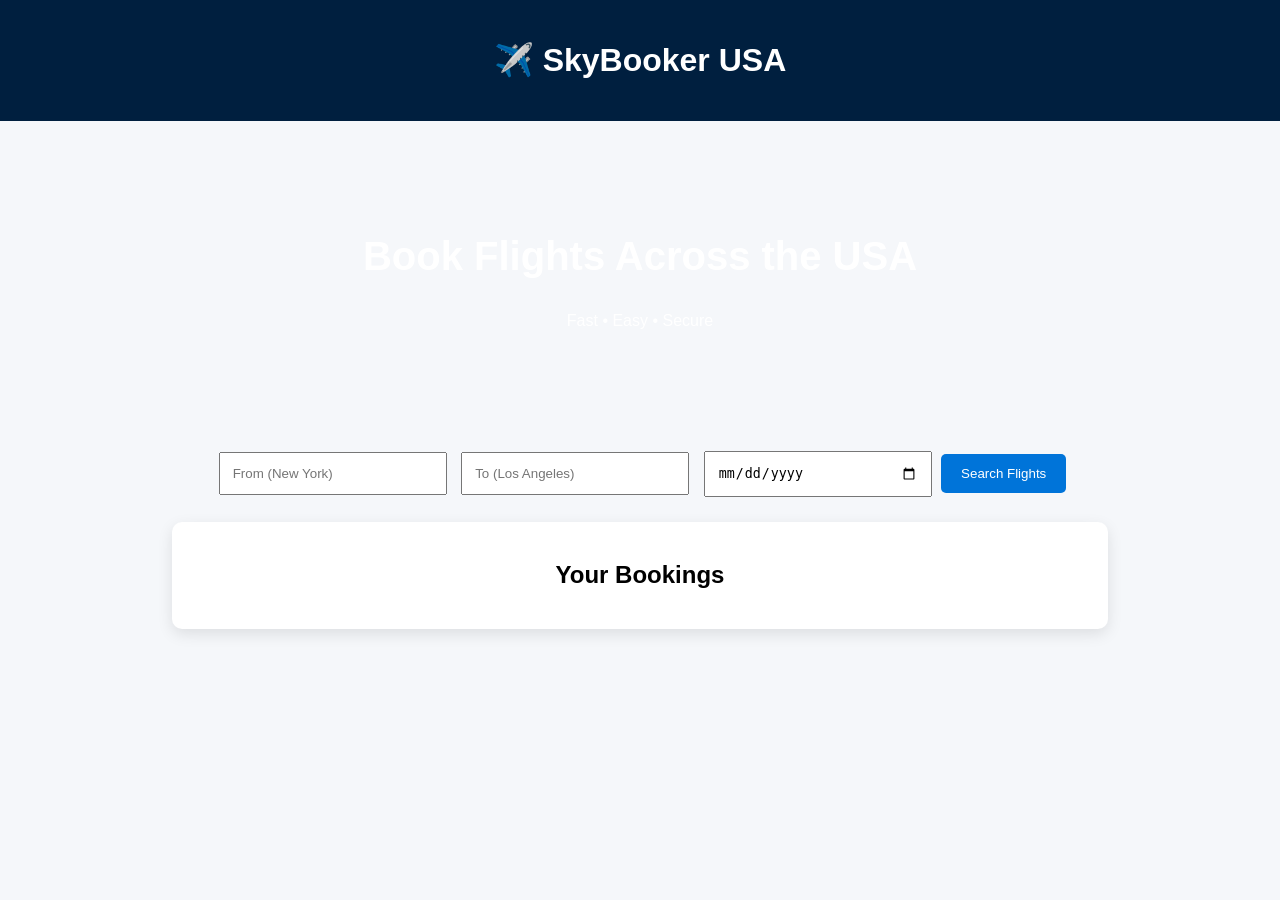
==== index.html @ da693d9b "chore: add validation, masking, history, inline errors" ====
<!DOCTYPE html>
<html lang="en">
<head>
    <meta charset="UTF-8">
    <meta name="viewport" content="width=device-width, initial-scale=1.0">
    <title>SkyBooker USA</title>
    <link rel="stylesheet" href="style.css">
</head>
<body>

<header>
    <h1>✈️ SkyBooker USA</h1>
</header>

<!-- HERO -->
<section class="hero">
    <h2>Book Flights Across the USA</h2>
    <p>Fast • Easy • Secure</p>
</section>

<!-- SEARCH -->
<section class="search-box">
    <input type="text" id="from" placeholder="From (New York)">
    <input type="text" id="to" placeholder="To (Los Angeles)">
    <input type="date" id="date">
    <button id="searchBtn">Search Flights</button>
</section>

<!-- RESULTS -->
<section id="results"></section>

<!-- BOOKING -->
<section id="bookingSection" class="card hidden">
    <h2>Passenger Details</h2>
    <input type="text" id="name" placeholder="Full Name">
    <input type="email" id="email" placeholder="Email">
    <div class="error" id="err-name"></div>
    <div class="error" id="err-email"></div>
    <p id="selectedFlight"></p>
    <button id="continueBtn">Continue</button>
</section>

<!-- PAYMENT -->
<section id="paymentSection" class="card hidden">
    <h2>Payment</h2>
    <input type="text" id="cardName" placeholder="Name on Card">
    <div class="error" id="err-cardName"></div>
    <input type="text" id="cardNumber" placeholder="Card Number" inputmode="numeric" maxlength="19">
    <div class="error" id="err-cardNumber"></div>
    <input type="text" id="cardExpiry" placeholder="MM/YY" inputmode="numeric" maxlength="5">
    <div class="error" id="err-cardExpiry"></div>
    <input type="text" id="cardCvv" placeholder="CVV" inputmode="numeric" maxlength="4">
    <div class="error" id="err-cardCvv"></div>
    <button id="payBtn">Pay Now</button>
</section>

<!-- HISTORY -->
<section id="history" class="card">
    <h2>Your Bookings</h2>
    <div id="historyList"></div>
</section>

<script src="script.js"></script>
</body>
</html>
---- style.css ----
body {
    margin: 0;
    font-family: Arial, sans-serif;
    background: #f5f7fa;
}

/* HEADER */
header {
    background: #001f3f;
    color: white;
    padding: 20px;
    text-align: center;
}

/* HERO */
.hero {
    background: url('https://images.unsplash.com/photo-1504198458649-3128b932f49b') no-repeat center/cover;
    color: white;
    text-align: center;
    padding: 80px 20px;
}

.hero h2 {
    font-size: 40px;
}

/* SEARCH */
.search-box {
    text-align: center;
    margin: 20px;
}

.search-box input {
    padding: 12px;
    margin: 5px;
    width: 200px;
}

button {
    padding: 12px 20px;
    background: #0074D9;
    color: white;
    border: none;
    cursor: pointer;
    border-radius: 5px;
}

button:hover {
    background: #005fa3;
}

/* CARD SECTIONS */
.card {
    background: white;
    width: 70%;
    margin: 20px auto;
    padding: 20px;
    border-radius: 10px;
    box-shadow: 0 5px 15px rgba(0,0,0,0.1);
    text-align: center;
}

/* FLIGHT */
.flight {
    background: #fff;
    padding: 15px;
    margin: 10px;
    border-left: 5px solid #0074D9;
    border-radius: 5px;
}

/* HIDDEN */
.hidden {
    display: none;
}

/* Form error messages */
.error {
    color: #c0392b;
    font-size: 13px;
    margin-top: 6px;
    min-height: 18px;
}

.small-btn {
    padding: 6px 10px;
    font-size: 13px;
}

.muted {
    color: #666;
    font-size: 14px;
}
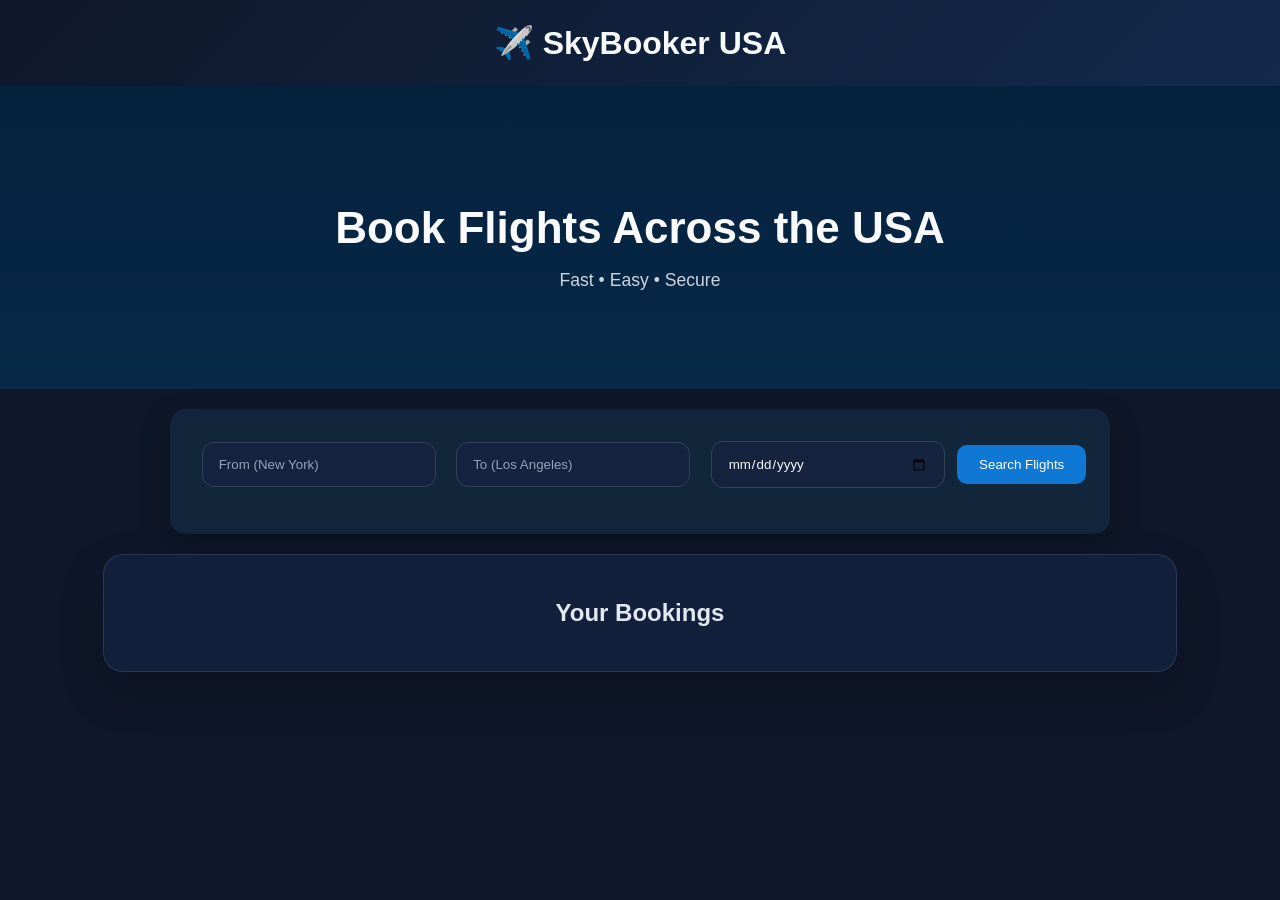
==== commit 71442c5f: "feat: add multi-page booking flow with booking, payment, and success pages" ====
--- a/index.html
+++ b/index.html
@@ -24,35 +24,11 @@
     <input type="text" id="to" placeholder="To (Los Angeles)">
     <input type="date" id="date">
     <button id="searchBtn">Search Flights</button>
+    <p id="searchStatus" class="status"></p>
 </section>
 
 <!-- RESULTS -->
 <section id="results"></section>
-
-<!-- BOOKING -->
-<section id="bookingSection" class="card hidden">
-    <h2>Passenger Details</h2>
-    <input type="text" id="name" placeholder="Full Name">
-    <input type="email" id="email" placeholder="Email">
-    <div class="error" id="err-name"></div>
-    <div class="error" id="err-email"></div>
-    <p id="selectedFlight"></p>
-    <button id="continueBtn">Continue</button>
-</section>
-
-<!-- PAYMENT -->
-<section id="paymentSection" class="card hidden">
-    <h2>Payment</h2>
-    <input type="text" id="cardName" placeholder="Name on Card">
-    <div class="error" id="err-cardName"></div>
-    <input type="text" id="cardNumber" placeholder="Card Number" inputmode="numeric" maxlength="19">
-    <div class="error" id="err-cardNumber"></div>
-    <input type="text" id="cardExpiry" placeholder="MM/YY" inputmode="numeric" maxlength="5">
-    <div class="error" id="err-cardExpiry"></div>
-    <input type="text" id="cardCvv" placeholder="CVV" inputmode="numeric" maxlength="4">
-    <div class="error" id="err-cardCvv"></div>
-    <button id="payBtn">Pay Now</button>
-</section>
 
 <!-- HISTORY -->
 <section id="history" class="card">
--- a/style.css
+++ b/style.css
@@ -1,72 +1,114 @@
 body {
     margin: 0;
     font-family: Arial, sans-serif;
-    background: #f5f7fa;
+    background: #0f172a;
+    color: #e2e8f0;
 }
 
 /* HEADER */
 header {
-    background: #001f3f;
-    color: white;
-    padding: 20px;
+    background: linear-gradient(135deg, #0f172a 0%, #122a4b 100%);
+    color: #f8fafc;
+    padding: 24px 20px;
     text-align: center;
+}
+
+header h1 {
+    margin: 0;
+    font-size: 2rem;
 }
 
 /* HERO */
 .hero {
-    background: url('https://images.unsplash.com/photo-1504198458649-3128b932f49b') no-repeat center/cover;
-    color: white;
+    background: linear-gradient(rgba(3, 37, 66, 0.8), rgba(6, 44, 78, 0.8)), url('https://images.unsplash.com/photo-1504198458649-3128b932f49b') no-repeat center/cover;
+    color: #f8fafc;
     text-align: center;
     padding: 80px 20px;
 }
 
 .hero h2 {
-    font-size: 40px;
+    font-size: 2.75rem;
+    margin-bottom: 12px;
+}
+
+.hero p {
+    font-size: 1.1rem;
+    color: #cbd5e1;
 }
 
 /* SEARCH */
 .search-box {
     text-align: center;
-    margin: 20px;
+    margin: 20px auto;
+    max-width: 900px;
+    background: #12263b;
+    padding: 24px 20px;
+    border-radius: 16px;
+    box-shadow: 0 12px 30px rgba(0, 0, 0, 0.25);
 }
 
 .search-box input {
-    padding: 12px;
-    margin: 5px;
+    padding: 14px 16px;
+    margin: 8px 8px;
     width: 200px;
+    border-radius: 12px;
+    border: 1px solid #334155;
+    background: #15233f;
+    color: #f8fafc;
+}
+
+.search-box input::placeholder {
+    color: #94a3b8;
 }
 
 button {
-    padding: 12px 20px;
-    background: #0074D9;
+    padding: 12px 22px;
+    background: #0f78d4;
     color: white;
     border: none;
     cursor: pointer;
-    border-radius: 5px;
+    border-radius: 10px;
+    transition: background 0.2s ease;
 }
 
 button:hover {
-    background: #005fa3;
+    background: #0b5ebf;
+}
+
+button:focus {
+    outline: 2px solid #7dd3fc;
+    outline-offset: 2px;
 }
 
 /* CARD SECTIONS */
 .card {
-    background: white;
-    width: 70%;
+    background: #13203b;
+    width: 80%;
     margin: 20px auto;
-    padding: 20px;
-    border-radius: 10px;
-    box-shadow: 0 5px 15px rgba(0,0,0,0.1);
+    padding: 24px;
+    border-radius: 20px;
+    box-shadow: 0 20px 40px rgba(0, 0, 0, 0.25);
     text-align: center;
+    border: 1px solid rgba(148, 163, 184, 0.18);
 }
 
 /* FLIGHT */
 .flight {
-    background: #fff;
-    padding: 15px;
-    margin: 10px;
-    border-left: 5px solid #0074D9;
-    border-radius: 5px;
+    background: #142a45;
+    padding: 18px;
+    margin: 12px 0;
+    border-left: 5px solid #0f78d4;
+    border-radius: 14px;
+    text-align: left;
+}
+
+.flight h3 {
+    margin: 0 0 8px;
+}
+
+.flight p {
+    margin: 6px 0;
+    color: #cbd5e1;
 }
 
 /* HIDDEN */
@@ -74,20 +116,55 @@
     display: none;
 }
 
+.status {
+    text-align: center;
+    color: #94a3b8;
+    margin-top: 10px;
+    font-size: 14px;
+}
+
+.flight-details {
+    color: #cbd5e1;
+    margin: 8px 0;
+    font-size: 0.95rem;
+}
+
+.loader {
+    color: #7dd3fc;
+    font-weight: bold;
+}
+
 /* Form error messages */
 .error {
-    color: #c0392b;
+    color: #fca5a5;
     font-size: 13px;
     margin-top: 6px;
     min-height: 18px;
+    text-align: left;
 }
 
 .small-btn {
-    padding: 6px 10px;
+    padding: 8px 12px;
     font-size: 13px;
 }
 
 .muted {
-    color: #666;
+    color: #94a3b8;
     font-size: 14px;
+}
+
+input, button {
+    font-family: inherit;
+}
+
+@media (max-width: 768px) {
+    .search-box, .card {
+        width: 92%;
+        padding: 18px;
+    }
+
+    .search-box input {
+        width: 100%;
+        max-width: 280px;
+    }
 }
